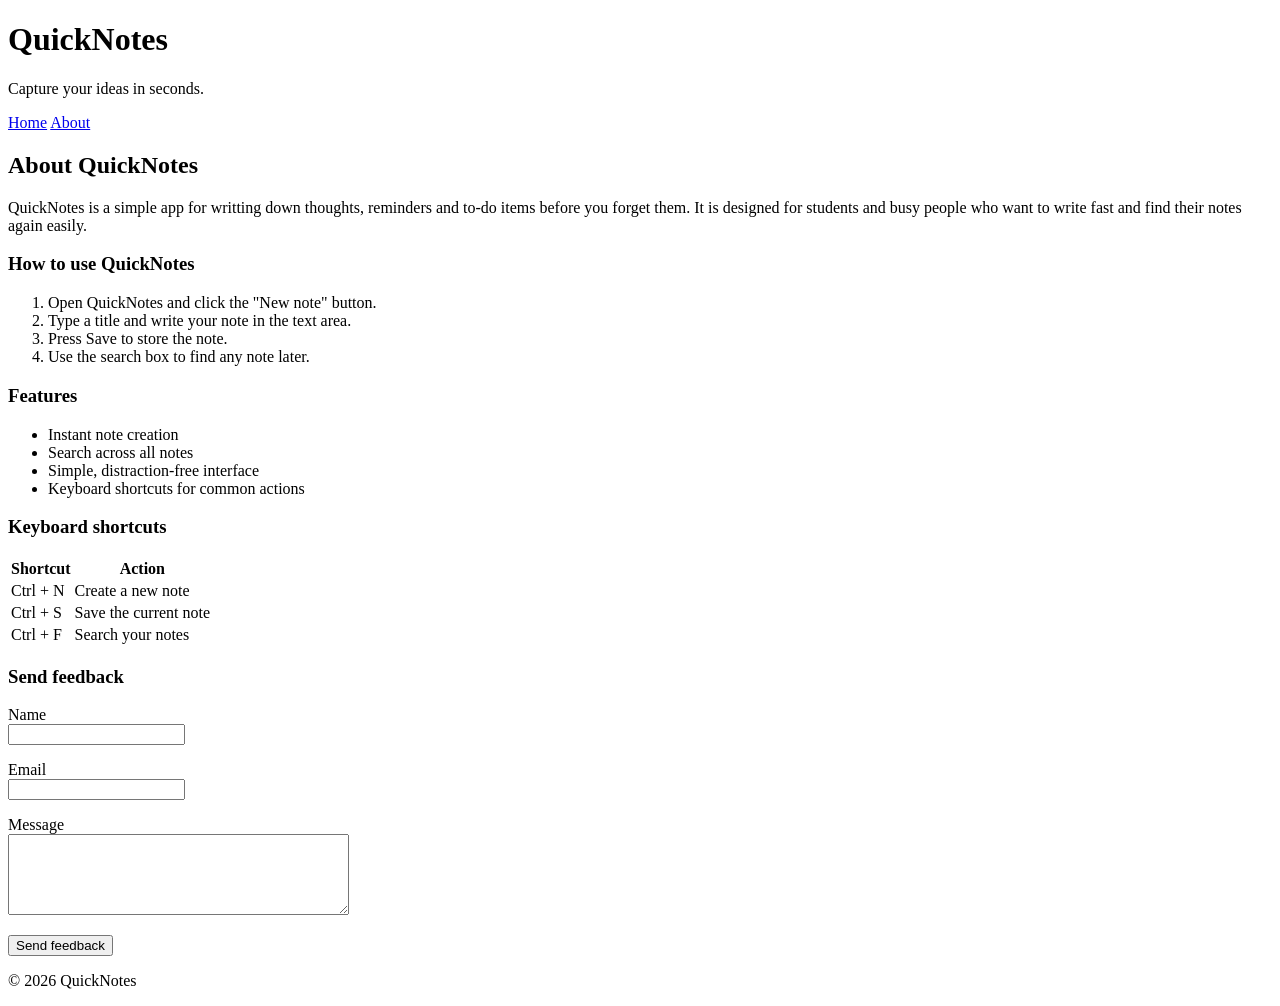
==== about.html @ 1f8ad1a7 "day one assigment" ====
<!DOCTYPE html>
<html lang="en">
<head>
  <meta charset="UTF-8">
  <meta name="viewport" content="width=device-width, initial-scale=1.0">
  <title>About QuickNotes</title>
</head>
<body>
  <header>
    <h1>QuickNotes</h1>
    <p>Capture your ideas in seconds.</p>
    <nav>
      <a href="index.html">Home</a>
      <a href="about.html">About</a>
    </nav>
  </header>

  <main>
    <h2>About QuickNotes</h2>
    <p>QuickNotes is a simple app for writting down thoughts, reminders and to-do items before you forget them. It is designed for students and busy people who want to write fast and find their notes again easily.</p>

    <section>
      <h3>How to use QuickNotes</h3>
      <ol>
        <li>Open QuickNotes and click the "New note" button.</li>
        <li>Type a title and write your note in the text area.</li>
        <li>Press Save to store the note.</li>
        <li>Use the search box to find any note later.</li>
      </ol>
    </section>

    <section>
      <h3>Features</h3>
      <ul>
        <li>Instant note creation</li>
        <li>Search across all notes</li>
        <li>Simple, distraction-free interface</li>
        <li>Keyboard shortcuts for common actions</li>
      </ul>
    </section>

    <section>
      <h3>Keyboard shortcuts</h3>
      <table>
        <thead>
          <tr>
            <th scope="col">Shortcut</th>
            <th scope="col">Action</th>
          </tr>
        </thead>
        <tbody>
          <tr>
            <td>Ctrl + N</td>
            <td>Create a new note</td>
          </tr>
          <tr>
            <td>Ctrl + S</td>
            <td>Save the current note</td>
          </tr>
          <tr>
            <td>Ctrl + F</td>
            <td>Search your notes</td>
          </tr>
        </tbody>
      </table>
    </section>

    <section>
      <h3>Send feedback</h3>
      <form>
        <p>
          <label for="name">Name</label><br>
          <input type="text" id="name" name="name" required>
        </p>
        <p>
          <label for="email">Email</label><br>
          <input type="email" id="email" name="email" required>
        </p>
        <p>
          <label for="message">Message</label><br>
          <textarea id="message" name="message" rows="5" cols="40" required></textarea>
        </p>
        <button type="submit">Send feedback</button>
      </form>
    </section>
  </main>

  <footer>
    <p>&copy; 2026 QuickNotes</p>
  </footer>
</body>
</html>
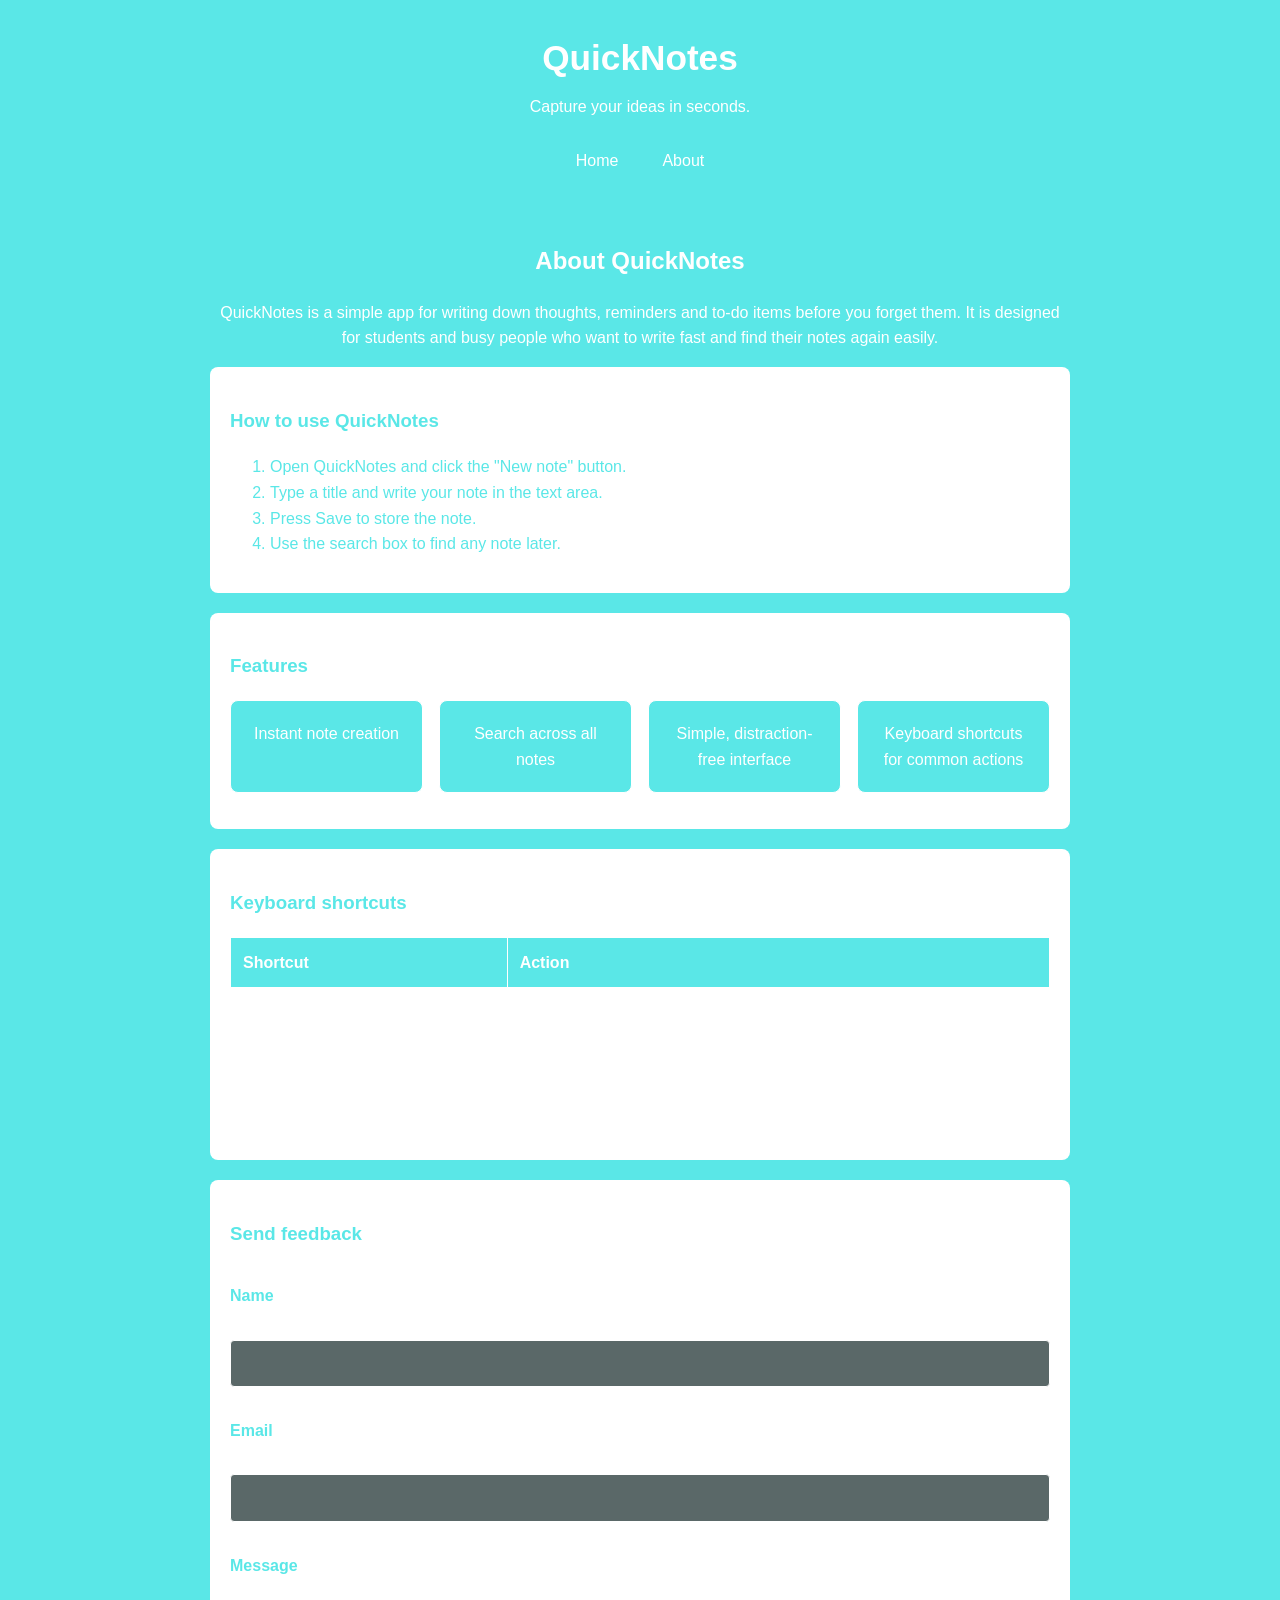
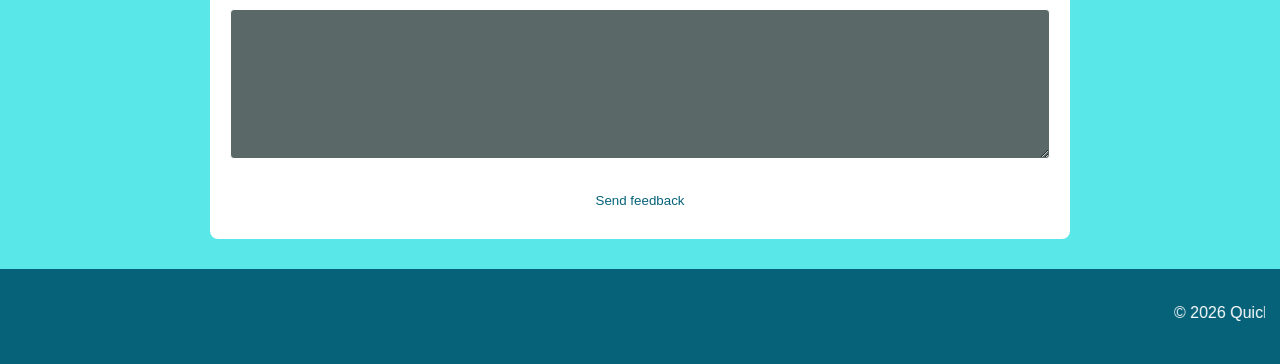
==== commit 04972478: "day 2 assignment" ====
--- a/about.html
+++ b/about.html
@@ -3,6 +3,7 @@
 <head>
   <meta charset="UTF-8">
   <meta name="viewport" content="width=device-width, initial-scale=1.0">
+  <link rel="stylesheet" href="styles.css">
   <title>About QuickNotes</title>
 </head>
 <body>
@@ -17,7 +18,7 @@
 
   <main>
     <h2>About QuickNotes</h2>
-    <p>QuickNotes is a simple app for writting down thoughts, reminders and to-do items before you forget them. It is designed for students and busy people who want to write fast and find their notes again easily.</p>
+    <p>QuickNotes is a simple app for writing down thoughts, reminders and to-do items before you forget them. It is designed for students and busy people who want to write fast and find their notes again easily.</p>
 
     <section>
       <h3>How to use QuickNotes</h3>
@@ -31,7 +32,7 @@
 
     <section>
       <h3>Features</h3>
-      <ul>
+      <ul class="features">
         <li>Instant note creation</li>
         <li>Search across all notes</li>
         <li>Simple, distraction-free interface</li>
@@ -86,7 +87,9 @@
   </main>
 
   <footer>
+    <marquee behavior="scroll" direction="left" scrollamount="5">
     <p>&copy; 2026 QuickNotes</p>
+  </marquee>
   </footer>
 </body>
 </html>
--- a/styles.css
+++ b/styles.css
@@ -0,0 +1,187 @@
+* {
+  box-sizing: border-box;
+}
+
+body {
+  margin: 0;
+  font-family: Arial, sans-serif;
+  background-color: hsl(180, 75%, 63%);
+  color: white;
+  line-height: 1.6;
+}
+
+header {
+  background-color: hsl(180, 75%, 63%);
+  color: white;
+  text-align: center;
+  padding: 30px 20px;
+}
+
+header h1 {
+  margin: 0;
+  font-size: 2.2rem;
+}
+
+header p {
+  margin: 8px 0 20px;
+}
+
+nav {
+  display: flex;
+  justify-content: center;
+  gap: 16px;
+}
+
+nav a {
+  color: white;
+  text-decoration: none;
+  padding: 8px 14px;
+  border-radius: 4px;
+  transition: background-color 0.3s ease, color 0.3s ease;
+}
+
+nav a:hover {
+  background-color: white;
+  color: hsl(180, 75%, 63%);
+}
+
+main {
+  max-width: 900px;
+  margin: 30px auto;
+  padding: 0 20px;
+}
+
+main > h2,
+main > p {
+  text-align: center;
+}
+
+section {
+  background-color: white;
+  color: hsl(180, 75%, 63%);
+  padding: 20px;
+  margin-bottom: 20px;
+  border-radius: 8px;
+}
+
+.features {
+  display: grid;
+  grid-template-columns: repeat(auto-fit, minmax(180px, 1fr));
+  gap: 16px;
+  padding: 0;
+  list-style: none;
+}
+
+.features li {
+  background-color: hsl(180, 75%, 63%);
+  color: white;
+  border: 1px solid white;
+  padding: 20px;
+  border-radius: 8px;
+  text-align: center;
+}
+
+table {
+  width: 100%;
+  border-collapse: collapse;
+}
+
+th,
+td {
+  border: 1px solid white;
+  padding: 12px;
+  text-align: left;
+  color: white;
+}
+
+th {
+  background-color: hsl(180, 75%, 63%);
+}
+
+form {
+  display: flex;
+  flex-direction: column;
+}
+
+form p {
+  margin-bottom: 15px;
+}
+
+label {
+  display: block;
+  margin-bottom: 5px;
+  font-weight: bold;
+  color: hsl(180, 75%, 63%);
+}
+
+input,
+textarea {
+  width: 100%;
+  padding: 10px;
+  border: 1px solid white;
+  border-radius: 4px;
+  font: inherit;
+  background-color: hsl(180, 7%, 38%);
+  color: white;
+}
+
+input::placeholder,
+textarea::placeholder {
+  color: rgb(39, 37, 37);
+}
+
+button {
+  padding: 10px 18px;
+  border: 1px solid white;
+  border-radius: 4px;
+  background-color: white;
+  color: #066279;
+  cursor: pointer;
+  transition: background-color 0.3s ease, color 0.3s ease,
+    transform 0.2s ease;
+}
+
+button:hover {
+  background-color: #066279;
+  color: white;
+  transform: translateY(-2px);
+}
+
+footer {
+  text-align: center;
+  background-color: #066279;
+  color: white;
+  padding: 15px;
+  margin-top: 30px;
+}
+
+@media (max-width: 600px) {
+  header {
+    padding: 20px 10px;
+  }
+
+  header h1 {
+    font-size: 1.7rem;
+  }
+
+  header p {
+    font-size: 0.9rem;
+  }
+
+  nav {
+    gap: 10px;
+  }
+
+  nav a {
+    padding: 6px 10px;
+  }
+
+  main {
+    margin: 20px auto;
+    padding: 0 10px;
+  }
+
+  section {
+    padding: 15px;
+  }
+}
